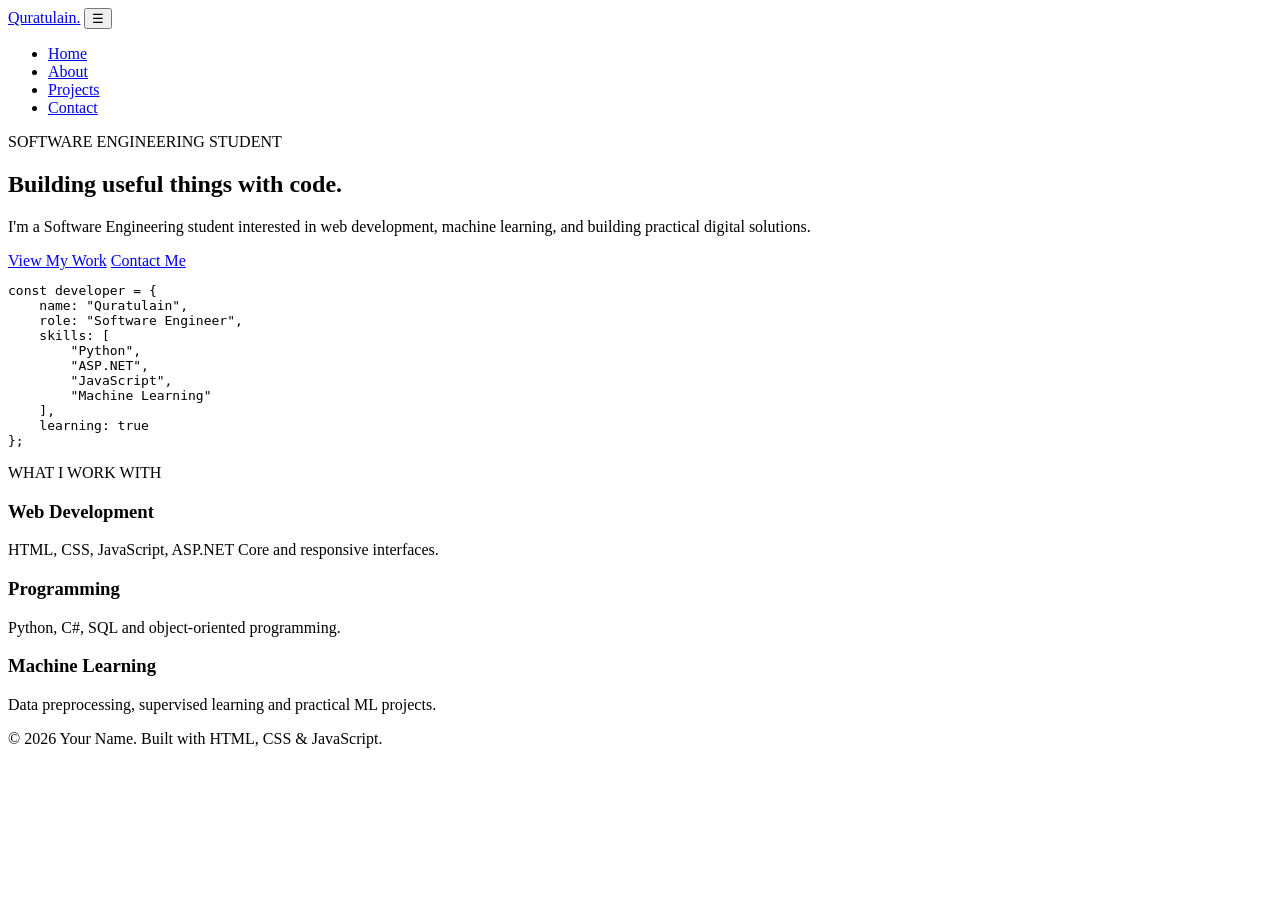
==== index.html @ 2da8f634 "Add social preview" ====
<!DOCTYPE html>
<html lang="en">
<head>
    <meta charset="UTF-8">
    <meta name="viewport" content="width=device-width, initial-scale=1.0">
    <title>Quratulain Azhar | Software Engineering Portfolio</title>

    <meta
        name="description"
        content="Quratulain Azhar's portfolio showcasing software engineering, web development, and machine learning projects."
    >

    <!-- Social Share Preview -->
    <meta property="og:title" content="Quratulain Azhar | Portfolio">

    <meta
        property="og:description"
        content="Software engineering, web development, and machine learning projects."
    >

    <meta
        property="og:image"
        content="YOUR_IMAGE_URL_HERE"
    >

    <meta
        property="og:url"
        content="YOUR_LIVE_PORTFOLIO_URL_HERE"
    >

    <meta property="og:type" content="website">

    <link rel="stylesheet" href="style.css">
</head>

<body>

<header>
    <nav class="navbar">
        <a href="index.html" class="logo">Quratulain<span>.</span></a>

        <button class="menu-btn" id="menuBtn">☰</button>

        <ul class="nav-links" id="navLinks">
            <li><a href="index.html" class="active">Home</a></li>
            <li><a href="about.html">About</a></li>
            <li><a href="projects.html">Projects</a></li>
            <li><a href="contact.html">Contact</a></li>
        </ul>
    </nav>
</header>

<main>

<section class="hero">
    <div class="hero-content">
        <p class="eyebrow">SOFTWARE ENGINEERING STUDENT</p>

        <h1>
            Building useful things
            <span>with code.</span>
        </h1>

        <p class="hero-text">
            I'm a Software Engineering student interested in web development,
            machine learning, and building practical digital solutions.
        </p>

        <div class="hero-buttons">
            <a href="projects.html" class="btn primary">View My Work</a>
            <a href="contact.html" class="btn secondary">Contact Me</a>
        </div>
    </div>

    <div class="hero-card">
        <div class="code-window">
            <div class="window-top">
                <span></span>
                <span></span>
                <span></span>
            </div>

            <pre><code>const developer = {
    name: "Quratulain",
    role: "Software Engineer",
    skills: [
        "Python",
        "ASP.NET",
        "JavaScript",
        "Machine Learning"
    ],
    learning: true
};</code></pre>
        </div>
    </div>
</section>


<section class="skills-preview">
    <p class="eyebrow">WHAT I WORK WITH</p>

    <div class="skill-grid">
        <div class="skill-card">
            <h3>Web Development</h3>
            <p>HTML, CSS, JavaScript, ASP.NET Core and responsive interfaces.</p>
        </div>

        <div class="skill-card">
            <h3>Programming</h3>
            <p>Python, C#, SQL and object-oriented programming.</p>
        </div>

        <div class="skill-card">
            <h3>Machine Learning</h3>
            <p>Data preprocessing, supervised learning and practical ML projects.</p>
        </div>
    </div>
</section>

</main>

<footer>
    <p>© 2026 Your Name. Built with HTML, CSS & JavaScript.</p>
</footer>

<script src="js/script.js"></script>
</body>
</html>
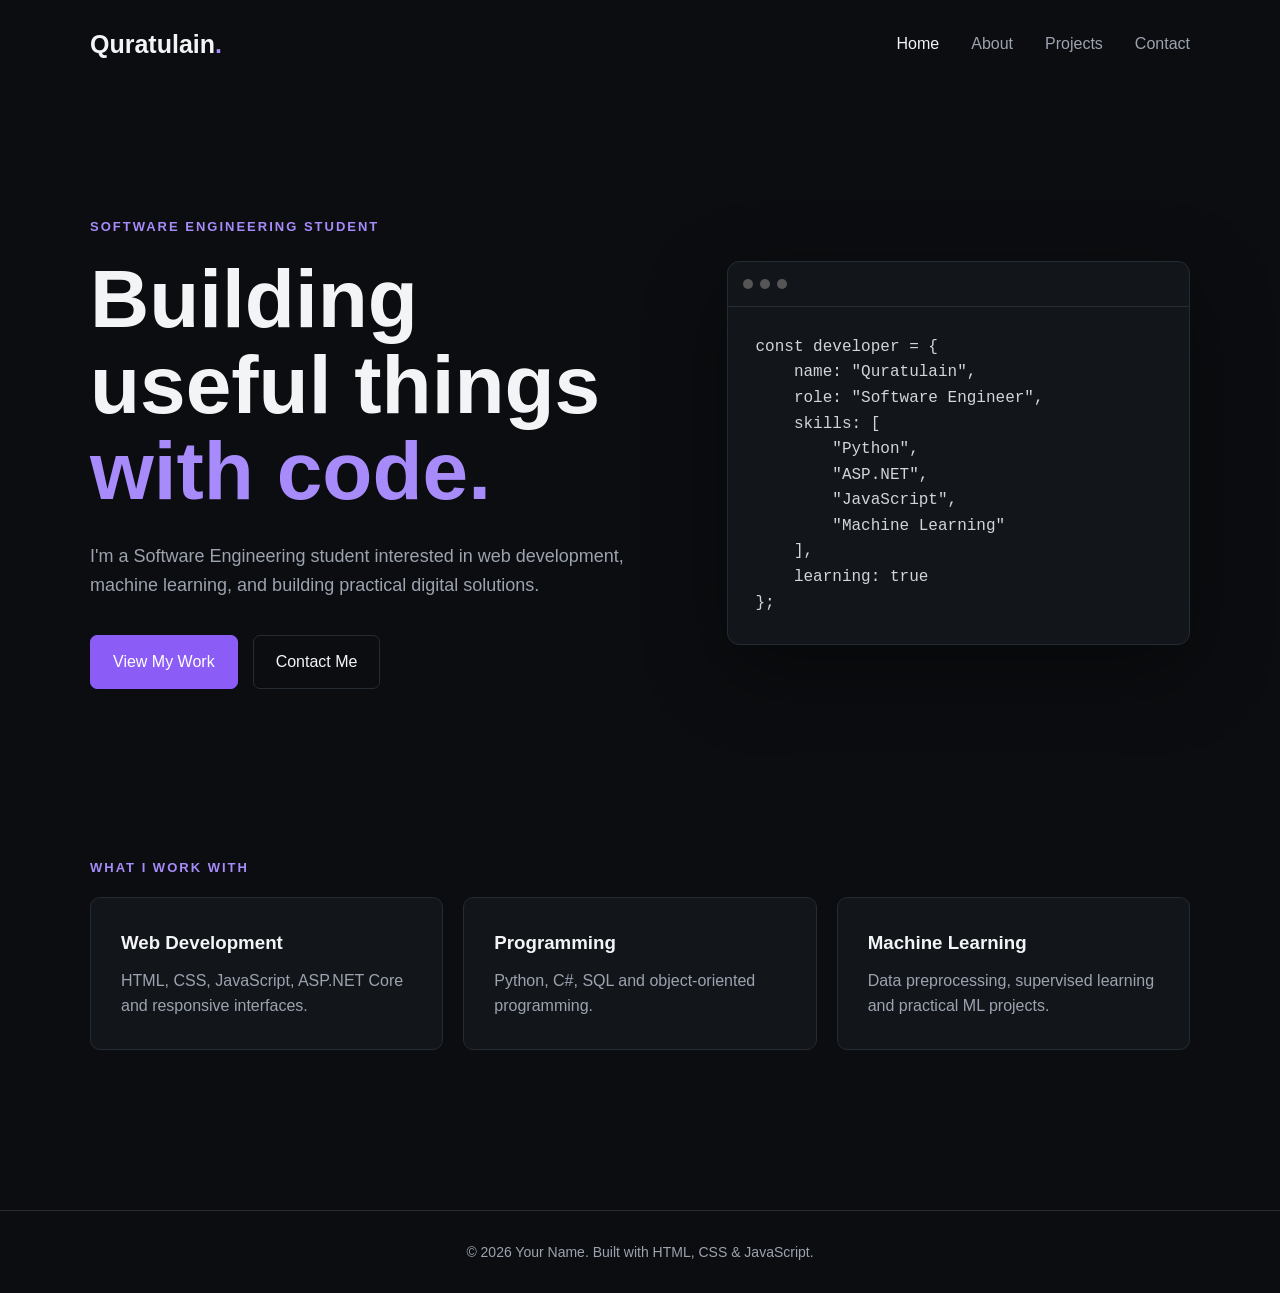
==== commit e27987c4: "CSS added" ====
--- a/index.html
+++ b/index.html
@@ -30,7 +30,7 @@
 
     <meta property="og:type" content="website">
 
-    <link rel="stylesheet" href="style.css">
+    <link rel="stylesheet" href="css/style.css">
 </head>
 
 <body>
--- a/css/style.css
+++ b/css/style.css
@@ -0,0 +1,545 @@
+* {
+    margin: 0;
+    padding: 0;
+    box-sizing: border-box;
+}
+
+:root {
+    --bg: #0b0d10;
+    --surface: #12161b;
+    --surface-light: #1a2027;
+    --text: #f3f4f6;
+    --muted: #9ca3af;
+    --accent: #8b5cf6;
+    --accent-light: #a78bfa;
+    --border: #252b33;
+}
+
+html {
+    scroll-behavior: smooth;
+}
+
+body {
+    font-family: Arial, Helvetica, sans-serif;
+    background: var(--bg);
+    color: var(--text);
+    line-height: 1.6;
+}
+
+a {
+    color: inherit;
+    text-decoration: none;
+}
+
+.navbar {
+    max-width: 1150px;
+    margin: auto;
+    padding: 24px 25px;
+
+    display: flex;
+    justify-content: space-between;
+    align-items: center;
+}
+
+.logo {
+    font-size: 25px;
+    font-weight: 700;
+}
+
+.logo span,
+h1 span {
+    color: var(--accent-light);
+}
+
+.nav-links {
+    display: flex;
+    gap: 32px;
+    list-style: none;
+}
+
+.nav-links a {
+    color: var(--muted);
+    transition: 0.3s;
+}
+
+.nav-links a:hover,
+.nav-links a.active {
+    color: var(--text);
+}
+
+.menu-btn {
+    display: none;
+    background: none;
+    border: none;
+    color: white;
+    font-size: 25px;
+    cursor: pointer;
+}
+
+main {
+    max-width: 1150px;
+    margin: auto;
+    padding: 40px 25px 80px;
+}
+
+.hero {
+    min-height: 650px;
+
+    display: grid;
+    grid-template-columns: 1.1fr 0.9fr;
+    gap: 70px;
+    align-items: center;
+}
+
+.eyebrow {
+    color: var(--accent-light);
+    font-size: 13px;
+    font-weight: bold;
+    letter-spacing: 2px;
+    margin-bottom: 18px;
+}
+
+h1 {
+    font-size: clamp(48px, 7vw, 82px);
+    line-height: 1.05;
+    margin-bottom: 28px;
+}
+
+.hero-text {
+    max-width: 600px;
+    color: var(--muted);
+    font-size: 18px;
+    margin-bottom: 35px;
+}
+
+.hero-buttons {
+    display: flex;
+    gap: 15px;
+}
+
+.btn {
+    display: inline-block;
+    padding: 13px 22px;
+    border-radius: 7px;
+    border: 1px solid var(--border);
+    transition: 0.3s;
+    cursor: pointer;
+}
+
+.primary {
+    background: var(--accent);
+    border-color: var(--accent);
+    color: white;
+}
+
+.primary:hover {
+    background: var(--accent-light);
+}
+
+.secondary {
+    background: transparent;
+}
+
+.secondary:hover {
+    background: var(--surface-light);
+}
+
+.code-window {
+    background: var(--surface);
+    border: 1px solid var(--border);
+    border-radius: 12px;
+    overflow: hidden;
+    box-shadow: 0 25px 80px rgba(0, 0, 0, 0.4);
+}
+
+.window-top {
+    height: 45px;
+    border-bottom: 1px solid var(--border);
+    display: flex;
+    align-items: center;
+    gap: 7px;
+    padding-left: 15px;
+}
+
+.window-top span {
+    width: 10px;
+    height: 10px;
+    border-radius: 50%;
+    background: #555;
+}
+
+pre {
+    padding: 28px;
+    overflow-x: auto;
+}
+
+code {
+    color: #d1d5db;
+    font-family: Consolas, monospace;
+}
+
+.skills-preview {
+    padding: 80px 0;
+}
+
+.skill-grid {
+    display: grid;
+    grid-template-columns: repeat(3, 1fr);
+    gap: 20px;
+}
+
+.skill-card {
+    background: var(--surface);
+    border: 1px solid var(--border);
+    padding: 30px;
+    border-radius: 10px;
+}
+
+.skill-card h3 {
+    margin-bottom: 10px;
+}
+
+.skill-card p {
+    color: var(--muted);
+}
+
+.page-header {
+    padding: 90px 0 60px;
+    max-width: 750px;
+}
+
+.page-header h1 {
+    font-size: 60px;
+}
+
+.page-header > p:last-child {
+    color: var(--muted);
+    font-size: 18px;
+}
+
+.about-section {
+    display: grid;
+    grid-template-columns: 350px 1fr;
+    gap: 70px;
+    align-items: start;
+}
+
+.profile-placeholder {
+    height: 400px;
+    background: var(--surface);
+    border: 1px solid var(--border);
+    display: flex;
+    align-items: center;
+    justify-content: center;
+    color: var(--muted);
+    border-radius: 10px;
+    text-align: center;
+}
+
+.about-content h2 {
+    font-size: 32px;
+    margin-bottom: 25px;
+}
+
+.about-content p {
+    color: var(--muted);
+    margin-bottom: 20px;
+}
+
+.info-grid {
+    margin-top: 35px;
+    display: grid;
+    grid-template-columns: 1fr 1fr;
+    gap: 25px;
+}
+
+.info-grid strong {
+    color: var(--text);
+}
+
+.info-grid p {
+    margin-top: 5px;
+}
+
+.skills-section {
+    padding: 100px 0 30px;
+}
+
+.skills-section h2 {
+    font-size: 35px;
+    margin-bottom: 25px;
+}
+
+.tags {
+    display: flex;
+    flex-wrap: wrap;
+    gap: 10px;
+}
+
+.tags span,
+.project-tags span {
+    background: var(--surface-light);
+    border: 1px solid var(--border);
+    padding: 7px 13px;
+    border-radius: 20px;
+    font-size: 13px;
+}
+
+.projects-grid {
+    display: grid;
+    grid-template-columns: repeat(2, 1fr);
+    gap: 25px;
+}
+
+.project-card {
+    background: var(--surface);
+    border: 1px solid var(--border);
+    border-radius: 10px;
+    overflow: hidden;
+    transition: 0.3s;
+}
+
+.project-card:hover {
+    transform: translateY(-5px);
+}
+
+.project-image {
+    height: 240px;
+    background: var(--surface-light);
+    display: flex;
+    align-items: center;
+    justify-content: center;
+    color: var(--muted);
+    letter-spacing: 2px;
+}
+
+.project-content {
+    padding: 28px;
+}
+
+.project-type {
+    color: var(--accent-light);
+    font-size: 12px;
+    letter-spacing: 1.5px;
+    font-weight: bold;
+}
+
+.project-content h2 {
+    margin: 10px 0;
+}
+
+.project-content > p:not(.project-type) {
+    color: var(--muted);
+}
+
+.project-tags {
+    display: flex;
+    gap: 7px;
+    flex-wrap: wrap;
+    margin: 20px 0;
+}
+
+.project-link {
+    color: var(--accent-light);
+    font-weight: bold;
+}
+
+.contact-section {
+    display: grid;
+    grid-template-columns: 0.8fr 1.2fr;
+    gap: 80px;
+}
+
+.contact-info h2 {
+    font-size: 35px;
+    margin-bottom: 20px;
+}
+
+.contact-info > p {
+    color: var(--muted);
+    margin-bottom: 35px;
+}
+
+.contact-item {
+    border-top: 1px solid var(--border);
+    padding: 20px 0;
+}
+
+.contact-item p {
+    color: var(--muted);
+}
+
+.contact-form {
+    display: flex;
+    flex-direction: column;
+    gap: 10px;
+}
+
+.contact-form label {
+    margin-top: 12px;
+}
+
+.contact-form input,
+.contact-form textarea {
+    background: var(--surface);
+    border: 1px solid var(--border);
+    border-radius: 7px;
+    padding: 14px;
+    color: white;
+    font: inherit;
+}
+
+.contact-form textarea {
+    resize: vertical;
+}
+
+.contact-form button {
+    margin-top: 20px;
+    width: fit-content;
+}
+
+#formMessage {
+    color: var(--accent-light);
+}
+
+footer {
+    border-top: 1px solid var(--border);
+    text-align: center;
+    padding: 30px 20px;
+    color: var(--muted);
+    font-size: 14px;
+}
+
+
+/* RESPONSIVE */
+
+@media (max-width: 800px) {
+
+    .menu-btn {
+        display: block;
+    }
+
+    .nav-links {
+        position: absolute;
+        top: 75px;
+        right: 20px;
+
+        display: none;
+        flex-direction: column;
+
+        background: var(--surface);
+        border: 1px solid var(--border);
+        padding: 20px;
+        border-radius: 8px;
+        gap: 15px;
+    }
+
+    .nav-links.show {
+        display: flex;
+    }
+
+    .hero {
+        grid-template-columns: 1fr;
+    }
+
+    .skill-grid,
+    .projects-grid {
+        grid-template-columns: 1fr;
+    }
+
+    .about-section,
+    .contact-section {
+        grid-template-columns: 1fr;
+    }
+
+    .page-header h1 {
+        font-size: 48px;
+    }
+    /* RESPONSIVE */
+
+    @media (max-width: 800px) {
+
+    .navbar {
+        padding: 18px 20px;
+    }
+
+    .menu-btn {
+        display: block;
+    }
+
+    .nav-links {
+        position: absolute;
+        top: 70px;
+        right: 20px;
+        z-index: 100;
+
+        display: none;
+        flex-direction: column;
+
+        background: var(--surface);
+        border: 1px solid var(--border);
+        padding: 20px;
+        border-radius: 8px;
+        gap: 15px;
+    }
+
+    .nav-links.show {
+        display: flex;
+    }
+
+    main {
+        padding: 30px 20px 60px;
+    }
+
+    .hero {
+        grid-template-columns: 1fr;
+        gap: 40px;
+        min-height: auto;
+        padding: 50px 0;
+    }
+
+    h1 {
+        font-size: clamp(40px, 12vw, 60px);
+    }
+
+    .hero-text {
+        font-size: 16px;
+    }
+
+    .hero-buttons {
+        flex-wrap: wrap;
+    }
+
+    .skill-grid,
+    .projects-grid {
+        grid-template-columns: 1fr;
+    }
+
+    .about-section,
+    .contact-section {
+        grid-template-columns: 1fr;
+        gap: 40px;
+    }
+
+    .page-header {
+        padding: 60px 0 40px;
+    }
+
+    .page-header h1 {
+        font-size: 48px;
+    }
+
+    .project-image {
+        height: 200px;
+    }
+
+    .project-content {
+        padding: 22px;
+    }
+
+    .contact-info h2,
+    .skills-section h2 {
+        font-size: 30px;
+    }
+}
+}
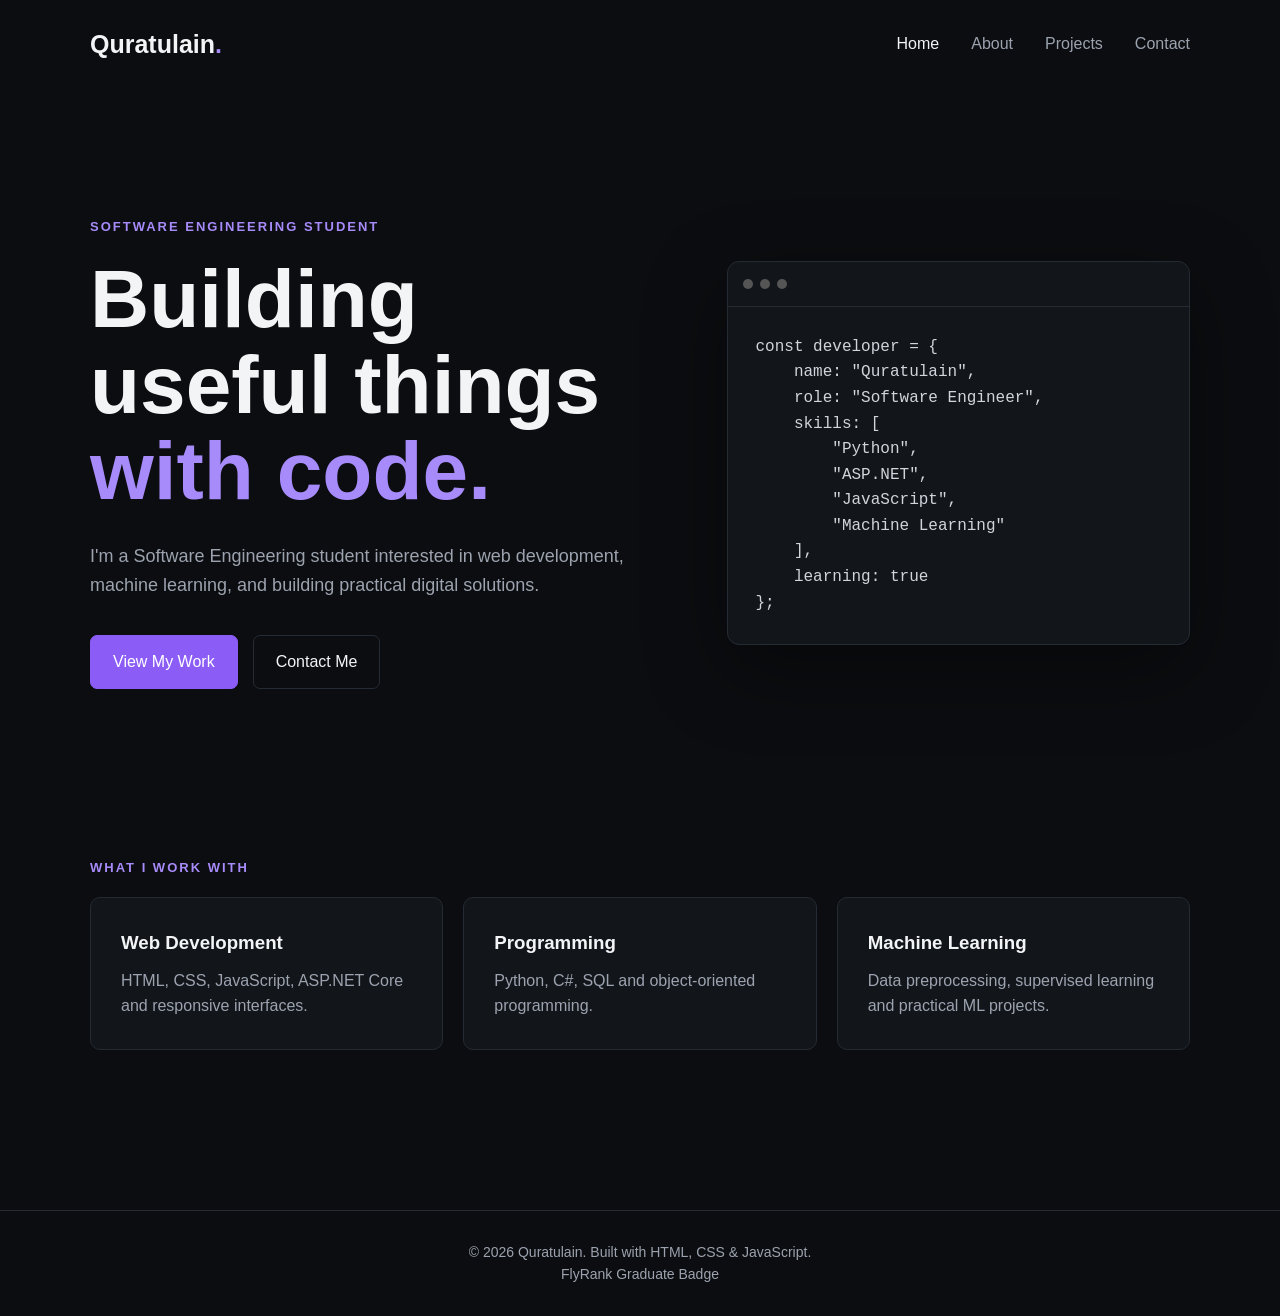
==== commit e2335187: "FlyRank Graduate Badge added" ====
--- a/index.html
+++ b/index.html
@@ -9,6 +9,20 @@
         name="description"
         content="Quratulain Azhar's portfolio showcasing software engineering, web development, and machine learning projects."
     >
+     <!-- Google Analytics -->
+    <script async src="https://www.googletagmanager.com/gtag/js?id=G-KL90EQVJZ5"></script>
+
+    <script>
+        window.dataLayer = window.dataLayer || [];
+
+        function gtag() {
+            dataLayer.push(arguments);
+        }
+
+        gtag('js', new Date());
+
+        gtag('config', 'G-KL90EQVJZ5');
+    </script>
 
     <!-- Social Share Preview -->
     <meta property="og:title" content="Quratulain Azhar | Portfolio">
@@ -20,12 +34,12 @@
 
     <meta
         property="og:image"
-        content="YOUR_IMAGE_URL_HERE"
+        content="https://quratulainazhar22.github.io/images/profile.png"
     >
 
     <meta
         property="og:url"
-        content="YOUR_LIVE_PORTFOLIO_URL_HERE"
+        content="https://quratulainazhar22.github.io/ "
     >
 
     <meta property="og:type" content="website">
@@ -120,7 +134,10 @@
 </main>
 
 <footer>
-    <p>© 2026 Your Name. Built with HTML, CSS & JavaScript.</p>
+    <p>© 2026 Quratulain. Built with HTML, CSS & JavaScript.</p>
+    <!-- FlyRank Graduate Badge -->
+    <a href= "https://internship.flyrank.ai/verify?id=FR-D1-07CE7-5ED88&first_name=Quratulain"> FlyRank Graduate Badge
+    </a>
 </footer>
 
 <script src="js/script.js"></script>
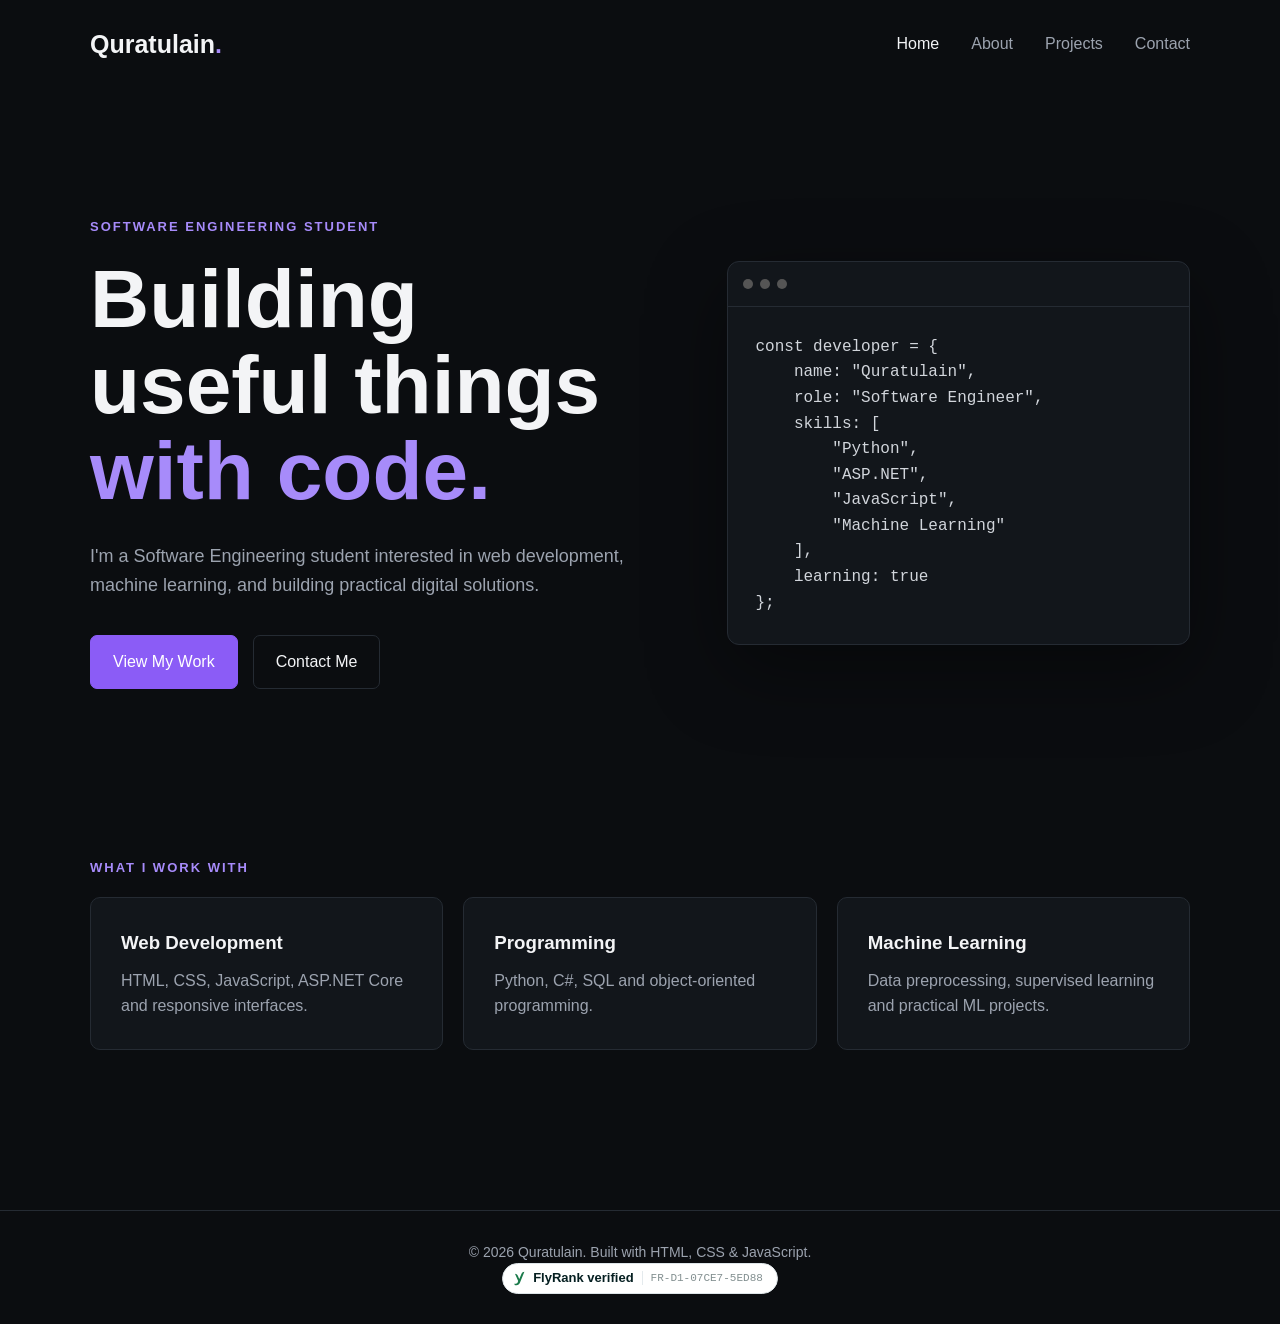
==== commit 3d5f4f5f: "FlyRank badge added" ====
--- a/index.html
+++ b/index.html
@@ -136,7 +136,13 @@
 <footer>
     <p>© 2026 Quratulain. Built with HTML, CSS & JavaScript.</p>
     <!-- FlyRank Graduate Badge -->
-    <a href= "https://internship.flyrank.ai/verify?id=FR-D1-07CE7-5ED88&first_name=Quratulain"> FlyRank Graduate Badge
+    <a href= "https://internship.flyrank.ai/verify?id=FR-D1-07CE7-5ED88&first_name=Quratulain"
+    target="_blank" rel="noopener noreferrer"
+   aria-label="Verify Quratulain Azhar's FlyRank AI Internship credential FR-D1-07CE7-5ED88" style="box-sizing:border-box;margin:0;padding:0;border:0;background:none;text-decoration:none;font-family:-apple-system,BlinkMacSystemFont,'Segoe UI',Roboto,Helvetica,Arial,sans-serif;font-style:normal;line-height:1.25;text-transform:none;float:none;-webkit-font-smoothing:antialiased;display:inline-flex;align-items:center;gap:8px;padding:6px 14px 6px 11px;background:#FFFFFF;border:1px solid #DDE4E7;border-radius:9999px;vertical-align:middle;white-space:nowrap">
+    <svg width="11" height="15" viewBox="26 18 44 60" fill="none" xmlns="http://www.w3.org/2000/svg" aria-hidden="true" focusable="false" style="display:block;flex:none;opacity:1;transform:none;max-width:none"><path d="M28.2354 74.2202V67.9039C29.6419 68.4369 31.3724 68.7055 33.4311 68.7055C35.3235 68.7055 36.8153 68.2396 37.8979 67.3079C38.9805 66.3762 39.9566 64.8695 40.8218 62.792L42.6887 58.3139L29.8976 29.2879C35.0038 29.2879 39.6028 32.3307 41.5294 36.9893L47.0746 50.3985L56.0126 28.6038C57.9221 23.9452 62.5168 20.894 67.6187 20.894L50.0795 63.5936C48.4556 67.5933 46.5205 70.5102 44.2743 72.3484C42.0281 74.1867 39.1169 75.1058 35.5451 75.1058C32.6212 75.1058 30.1875 74.812 28.2354 74.2244V74.2202Z" fill="#1A7A4A" /></svg>
+    <span style="margin:0;padding:0;border:0;background:none;color:inherit;font-weight:400;font-style:normal;letter-spacing:normal;text-transform:none;text-decoration:none;white-space:normal;float:none;font-size:13px;font-weight:600;color:#051F21">FlyRank verified</span>
+    <span style="margin:0;padding:0;border:0;background:none;color:inherit;font-weight:400;font-style:normal;letter-spacing:normal;text-transform:none;text-decoration:none;white-space:normal;float:none;width:1px;height:14px;background:#E4EAED;flex:none"></span>
+    <span style="margin:0;padding:0;border:0;background:none;color:inherit;font-weight:400;font-style:normal;letter-spacing:normal;text-transform:none;text-decoration:none;white-space:normal;float:none;font-family:ui-monospace,SFMono-Regular,Menlo,Consolas,monospace;font-size:11px;color:rgba(5,31,33,0.5)">FR-D1-07CE7-5ED88</span>
     </a>
 </footer>
 
